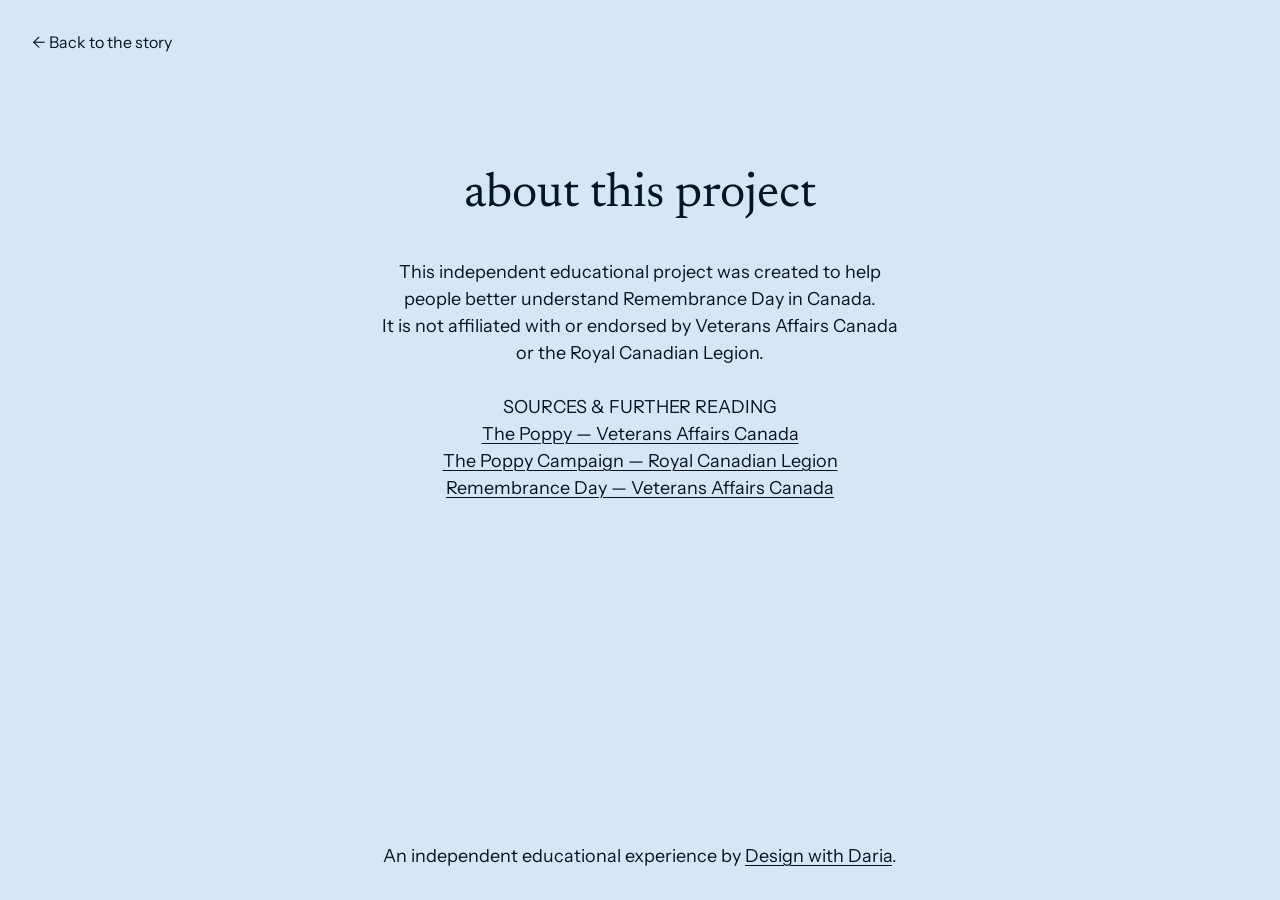
==== about.html @ c7e80a5d "Add files via upload" ====
<!doctype html>
<html lang="en-CA">
<head>
  <meta charset="utf-8">
  <meta name="viewport" content="width=device-width, initial-scale=1">
  <meta name="theme-color" content="#d5e6f6">
  <title>About the Remembrance Day Project | Design with Daria</title>
  <meta name="description" content="Learn about this independent Remembrance Day project by Design with Daria and explore its sources from Veterans Affairs Canada and the Royal Canadian Legion.">
  <link rel="stylesheet" href="styles.css?v=bc8324dd">
</head>
<body class="about-page">
  <div class="page-wrapper"><main class="main-wrapper">
    <section class="section_about padding-global" aria-labelledby="about-title">
      <a class="about_back-link" href="index.html#remember">← Back to the story</a>
      <div class="about_content text-align-center">
        <h1 id="about-title" class="heading-style-h1">about this project</h1>
        <div class="about_description text-size-regular">
          <p>This independent educational project was created to help people better understand Remembrance Day in Canada.<br>It is not affiliated with or endorsed by Veterans Affairs Canada or the Royal Canadian Legion.</p>
          <div class="about_sources">
            <h2 class="text-size-regular">SOURCES &amp; FURTHER READING</h2>
            <a href="https://veterans.gc.ca/en/remembrance/get-involved/ways-remember/poppy" target="_blank" rel="noopener noreferrer">The Poppy — Veterans Affairs Canada</a>
            <a href="https://legion.ca/remembrance/the-poppy-campaign" target="_blank" rel="noopener noreferrer">The Poppy Campaign — Royal Canadian Legion</a>
            <a href="https://www.veterans.gc.ca/en/remembrance/get-involved/remembrance-day-veterans-week" target="_blank" rel="noopener noreferrer">Remembrance Day — Veterans Affairs Canada</a>
          </div>
        </div>
      </div>
      <footer class="about_footer text-size-regular text-align-center">An independent educational experience by <a href="https://designwithdaria.com" target="_blank" rel="noopener noreferrer">Design with Daria</a>.</footer>
    </section>
  </main></div>
</body>
</html>
---- styles.css ----
/* Client-First: global utilities, then named components and their elements. */
@font-face{font-family:Newsreader;src:url('assets/newsreader.ttf') format('truetype');font-weight:400;font-style:normal;font-display:swap}
@font-face{font-family:'Instrument Sans';src:url('assets/instrument-sans.ttf') format('truetype');font-weight:400;font-style:normal;font-display:swap}
:root{--color-blue:#d5e6f6;--color-navy:#031627;--font-heading:Newsreader,Georgia,serif;--font-body:'Instrument Sans',Arial,sans-serif;--space-small:10px;--space-medium:30px;--space-large:40px;--page-padding:32px;--stage-height:100svh;--story-top:60px;--art-scale:1}
*,*::before,*::after{box-sizing:border-box}html{background:var(--color-blue);scroll-behavior:auto;overscroll-behavior-x:none}body{margin:0;color:var(--color-navy);font-family:var(--font-body);font-weight:400;-webkit-font-smoothing:antialiased}h1,h2,p{margin:0;font-weight:400}img{display:block;max-width:100%}a{color:inherit;text-underline-offset:3px;text-decoration-thickness:1px}a:hover{text-decoration-color:transparent}a:focus-visible{outline:2px solid currentColor;outline-offset:6px;border-radius:1px}.page-wrapper,.main-wrapper{width:100%}.padding-global{padding-inline:var(--page-padding)}.container-large{width:100%;max-width:1440px;margin-inline:auto}.text-align-center{text-align:center}.heading-style-h1{font-family:var(--font-heading);font-size:48px;font-weight:400;line-height:1;letter-spacing:0;font-optical-sizing:none}.text-size-regular{font-family:var(--font-body);font-size:18px;line-height:1.5;font-weight:400}.skip-link{position:fixed;left:16px;top:16px;transform:translateY(-160%);z-index:100;padding:12px 18px;background:var(--color-blue)}.skip-link:focus{transform:none}

/* The accessible, motion-free document is the default, also used without JS. */
.story_stage{position:relative;background:var(--color-blue);overflow:hidden}.story_sky{display:none}.section_hero{height:var(--stage-height);min-height:600px;position:relative;overflow:hidden;background:linear-gradient(#e6f1fc,#fff)}.hero_content{position:absolute;top:max(80px,calc(159px + (var(--stage-height) - 810px)*.2));left:0;width:100%;z-index:2}.hero_heading{display:flex;flex-direction:column;gap:30px;width:624px;max-width:100%;margin-inline:auto}.hero_city{position:absolute;width:calc(1916px * var(--art-scale));height:calc(791px * var(--art-scale));left:calc(50% - 1007px * var(--art-scale));bottom:0;overflow:hidden;mix-blend-mode:darken}.hero_city>img{position:absolute;width:100%;height:103.79%;max-width:none;opacity:.4}.hero_city-wash{position:absolute;inset:0;background:linear-gradient(#fff,transparent)}.hero_people-desktop{position:absolute;width:calc(1916px * var(--art-scale));height:calc(651px * var(--art-scale));left:calc(50% - 1004px * var(--art-scale));bottom:0;overflow:hidden;z-index:3}.hero_people-desktop img{width:100%;height:126.11%;max-width:none}.hero_people-mobile{display:none}.story_panel{position:relative;padding-block:70px;min-height:620px}.story_copy{width:100%;max-width:722px;margin-inline:auto;display:flex;flex-direction:column;align-items:center;gap:40px}.story_heading{display:flex;flex-direction:column;align-items:center;gap:10px;max-width:100%}.story_counter{font-family:var(--font-heading);font-size:18px;line-height:18px;color:rgb(3 22 39 / .4)}.story_answer{width:406px;max-width:100%}.story_answer p+p{margin-top:27px}.story_static-poppy{position:relative;width:238px;height:228px;overflow:hidden;margin:70px auto 0}.story_static-poppy img{position:absolute;max-width:none;width:156.03%;height:108.2%;left:-26.86%;top:-4.05%}.section_finale{position:relative;height:var(--stage-height);min-height:640px;background:var(--color-navy);color:var(--color-blue);overflow:hidden}.finale_content{position:absolute;top:calc(50% - 96px);width:100%;z-index:4}.finale_content h2{max-width:722px;margin-inline:auto}.finale_field{position:absolute;bottom:0;left:50%;transform:translateX(-50%);width:max(1920px,100%);height:auto;aspect-ratio:1920/398}.finale_field>img,.finale_bloom,.finale_bloom>img,.finale_lights{position:absolute;inset:0;width:100%;height:100%;max-width:none}.finale_field>img,.finale_bloom>img{object-fit:fill}.finale_about-link{position:absolute;right:34px;bottom:24px;z-index:6;font-size:20px;line-height:24px;text-decoration:none}.finale_about-link:hover{text-decoration:underline}.finale_lights{pointer-events:none;mix-blend-mode:screen}.finale_light{position:absolute;border-radius:50%;background:radial-gradient(circle,#fff5cc 0%,#ffcc85 9%,#ff755c55 35%,#ff3d3318 55%,transparent 72%);transform:translate(-50%,-50%);animation:glow-breathe 4.8s ease-in-out infinite alternate;animation-delay:var(--delay)}.poppy_component{display:none}

/* Native scroll controls a single sticky scene. Typography is never scaled. */
.is-enhanced .story_track{height:calc(var(--stage-height) + var(--scroll-distance,900svh))}.is-enhanced .story_stage{position:sticky;top:0;height:var(--stage-height);isolation:isolate}.is-enhanced .story_sky{position:absolute;inset:0;display:block;background:linear-gradient(#e6f1fc,#fff)}.is-enhanced .section_hero{position:absolute;inset:0;min-height:0;background:linear-gradient(#e6f1fc,#fff);will-change:opacity;z-index:2}.is-enhanced .story_chapters{position:absolute;inset:0;z-index:5;pointer-events:none}.is-enhanced .story_panel{position:absolute;left:0;top:var(--story-top);width:100%;min-height:0;padding-block:0;visibility:hidden;opacity:0;will-change:transform,opacity}.is-enhanced .story_static-poppy{display:none}.is-enhanced .section_finale{position:absolute;inset:0;height:auto;min-height:0;background:transparent;opacity:0;visibility:hidden;z-index:3}.is-enhanced .finale_bloom{opacity:0;will-change:opacity;mask-image:linear-gradient(110deg,#000 0%,#000 calc(var(--bloom-wipe,0%) - 35%),transparent var(--bloom-wipe,0%));-webkit-mask-image:linear-gradient(110deg,#000 0%,#000 calc(var(--bloom-wipe,0%) - 35%),transparent var(--bloom-wipe,0%))}.is-enhanced .finale_lights{opacity:0}.is-enhanced .poppy_component{display:block;position:absolute;left:0;top:0;width:798.579px;height:767.71px;pointer-events:none;z-index:4;will-change:transform;transform-origin:0 0}.poppy_rotation{position:absolute;inset:0;transform-origin:50% 50%;will-change:transform}.poppy_crop{position:absolute;inset:0;overflow:hidden}.poppy_crop>img{position:absolute;width:156.03%;height:108.2%;left:-26.86%;top:-4.05%;max-width:none}
@keyframes people-arrive{from{opacity:0;transform:translateY(18px);filter:blur(3px)}to{opacity:1;transform:translateY(0);filter:blur(0)}}
@keyframes glow-breathe{from{transform:translate(-50%,-50%) scale(.87);filter:brightness(.85)}to{transform:translate(-50%,-50%) scale(1.13);filter:brightness(1.16)}}

/* About is a real page, so back navigation and deep links work without JS. */
.section_about{position:relative;min-height:100svh;display:flex;flex-direction:column;align-items:center;padding-top:171px;padding-bottom:30px}.about_back-link{position:absolute;top:32px;left:32px;font-size:16px;text-decoration:none}.about_back-link:hover{text-decoration:underline}.about_content{width:520px;max-width:100%}.about_description{margin-top:40px}.about_sources{margin-top:27px}.about_sources a{display:block}.about_footer{max-width:520px;width:100%;margin-top:auto;padding-top:64px}

@media(min-width:1921px){.heading-style-h1{font-size:60px}.hero_heading{font-size:60px;width:100%;max-width:13em}.story_copy,.finale_content h2{max-width:902.5px}.section_about{padding-top:calc(171px + (100svh - 810px)*.2)}}
@media(max-width:767px){
 :root{--page-padding:16px;--story-top:120px}
 .heading-style-h1{font-size:36px;line-height:1}.hero_content{top:200px}.hero_heading{width:356px;gap:30px}.hero_city{width:393px;height:791px;left:calc(50% - 196.5px);bottom:-12px;overflow:visible}.hero_city>img{width:1916px;height:821px;left:-845px;top:0}.hero_city-wash{left:calc(196.5px - 50vw);width:100vw}.hero_people-desktop{display:none}.hero_people-mobile{display:block;position:absolute;bottom:-12px;left:calc(50% - 196.5px);height:406px;width:393px;z-index:3}.hero_person{position:absolute;overflow:hidden}.hero_person img{position:absolute;max-width:none;width:1916px;height:821px}.hero_person.is-woman{left:-51px;bottom:0;width:248px;height:358px}.hero_person.is-woman img{left:-835px;top:-293px}.hero_person.is-man{left:208px;bottom:0;width:204px;height:406px;transform:scaleX(-1)}.hero_person.is-man img{left:-434px;top:-245px}.story_copy{gap:30px}.story_answer{width:361px}.story_heading h2{max-width:100%}.story_panel{padding-block:80px}.finale_content{top:calc(50% - 155px)}.finale_content h2{max-width:361px}.hide-mobile{display:none}.finale_about-link{font-size:18px;right:20px;bottom:24px}.finale_field{width:1650px;aspect-ratio:1920/398}.finale_field>img,.finale_bloom>img{object-fit:cover}.section_about{padding-top:120px;padding-bottom:24px}.about_back-link{top:24px;left:20px}.about_description{margin-top:30px}.about_sources{margin-top:27px}.about_sources a{margin-top:8px}.about_footer{padding-top:80px}
}
/* Short phones preserve 36/18px type; art moves down when text wraps. */
@media(max-width:767px) and (max-height:760px){:root{--story-top:64px}.hero_content{top:max(96px,calc(200px - (852px - var(--stage-height))*.65))}.hero_people-mobile{bottom:-55px}.finale_content{top:100px}.finale_field{width:1450px;aspect-ratio:1920/398}}
@media(prefers-reduced-motion:reduce){*,*::before,*::after{animation:none!important;scroll-behavior:auto!important}.finale_lights{opacity:.6}}

/* Intro: tight, transparent silhouette crops retain the original artwork coordinates. */
.motion-boot .hero_heading,.motion-boot .hero_people,.motion-boot .poppy_component{visibility:hidden}
.is-enhanced .hero_people-desktop>img{visibility:hidden}
.hero_figure{position:absolute;top:0;height:100%;overflow:hidden}
.hero_figure>img{position:absolute;top:0;height:126.11%;max-width:none}
.hero_line{position:relative}
.is-enhanced .hero_people-mobile .is-man{transform:scaleX(-1)}
.is-enhanced .story_sky{overflow:hidden;background:linear-gradient(#e6f1fc,#fff)}
.story_twilight{position:absolute;inset:0 0 auto;height:500%;transform:translateY(0);will-change:transform;background:linear-gradient(to bottom,#d5e6f6 0%,#d5e6f6 20%,#cbd7ea 29%,#e5cdd9 37%,#c0b6cb 44%,#8a8ba8 50%,#435d7a 57%,#263f58 65%,#102a40 73%,#031627 80%,#031627 100%)}
.is-enhanced .section_hero{overflow:visible}
.is-enhanced .section_finale{overflow:visible;opacity:1;pointer-events:none}
.is-enhanced .finale_field{transform:translate(-50%,var(--field-rise,100%));will-change:transform}
.finale_field-bare,.finale_bloom>img{filter:brightness(.51) saturate(.78)}
.finale_emission,.finale_emission img{position:absolute;inset:0;width:100%;height:100%;max-width:none}
.finale_emission{opacity:.95}
.finale_emission img{filter:brightness(2.3) saturate(1.32)}
.is-enhanced .finale_bloom{opacity:1;mask-image:radial-gradient(ellipse at var(--seed-x,61.5%) var(--seed-y,65%),#000 calc(var(--reach,0%) - 14%),transparent var(--reach,0%));-webkit-mask-image:radial-gradient(ellipse at var(--seed-x,61.5%) var(--seed-y,65%),#000 calc(var(--reach,0%) - 14%),transparent var(--reach,0%))}
.finale_footer{position:absolute;bottom:0;left:0;right:0;z-index:12;display:flex;justify-content:flex-end;align-items:flex-end;padding:16px 28px max(12px,env(safe-area-inset-bottom));pointer-events:none;color:var(--color-blue)}
.finale_footer .finale_about-link{position:static;display:inline-flex;min-height:44px;align-items:center;padding-inline:8px;pointer-events:auto;text-shadow:0 1px 5px #031627}
.is-enhanced .finale_footer[hidden]{display:none}
@media(max-width:767px){.finale_footer{padding-right:12px}}
@media(min-width:1800px){.finale_content{top:50%;translate:0 -50%}}
@media(prefers-reduced-motion:no-preference){.is-enhanced .finale_emission.is-alive{animation:petal-light 5.5s ease-in-out infinite alternate}}
@keyframes petal-light{from{opacity:.84}to{opacity:1}}

.story_track{position:relative}
.hero_lapel{position:absolute;width:0;height:0;pointer-events:none}
.hero_people-desktop .hero_lapel{left:52.3674%;top:62.8765%}
.is-woman .hero_lapel{left:170.075px;top:118.06px}
.is-enhanced .story_track{overflow:clip}
.is-enhanced .section_hero{position:absolute;inset:0 0 auto;height:var(--stage-height);overflow:hidden;will-change:auto}
.is-enhanced .story_rail{position:absolute;inset:0 0 auto;z-index:4;pointer-events:none}
.is-enhanced .story_mount{position:sticky;top:0;height:var(--stage-height);pointer-events:none}
.is-enhanced .poppy_component,.poppy_rotation{will-change:auto}
.focus_word{position:relative}
@media(max-width:767px){
  .hero_person.is-man,.is-enhanced .hero_people-mobile .is-man{width:258.4px;transform:none}
  .hero_person.is-man img{width:258.4px;height:458.4px;left:-4px;top:-2px}
}

html:not(.is-enhanced) .hero_lapel::after{content:"";position:absolute;left:-7px;top:-7px;width:14px;height:14px;background:url('assets/poppy.webp') center/156% 108% no-repeat;transform:rotate(-36deg)}
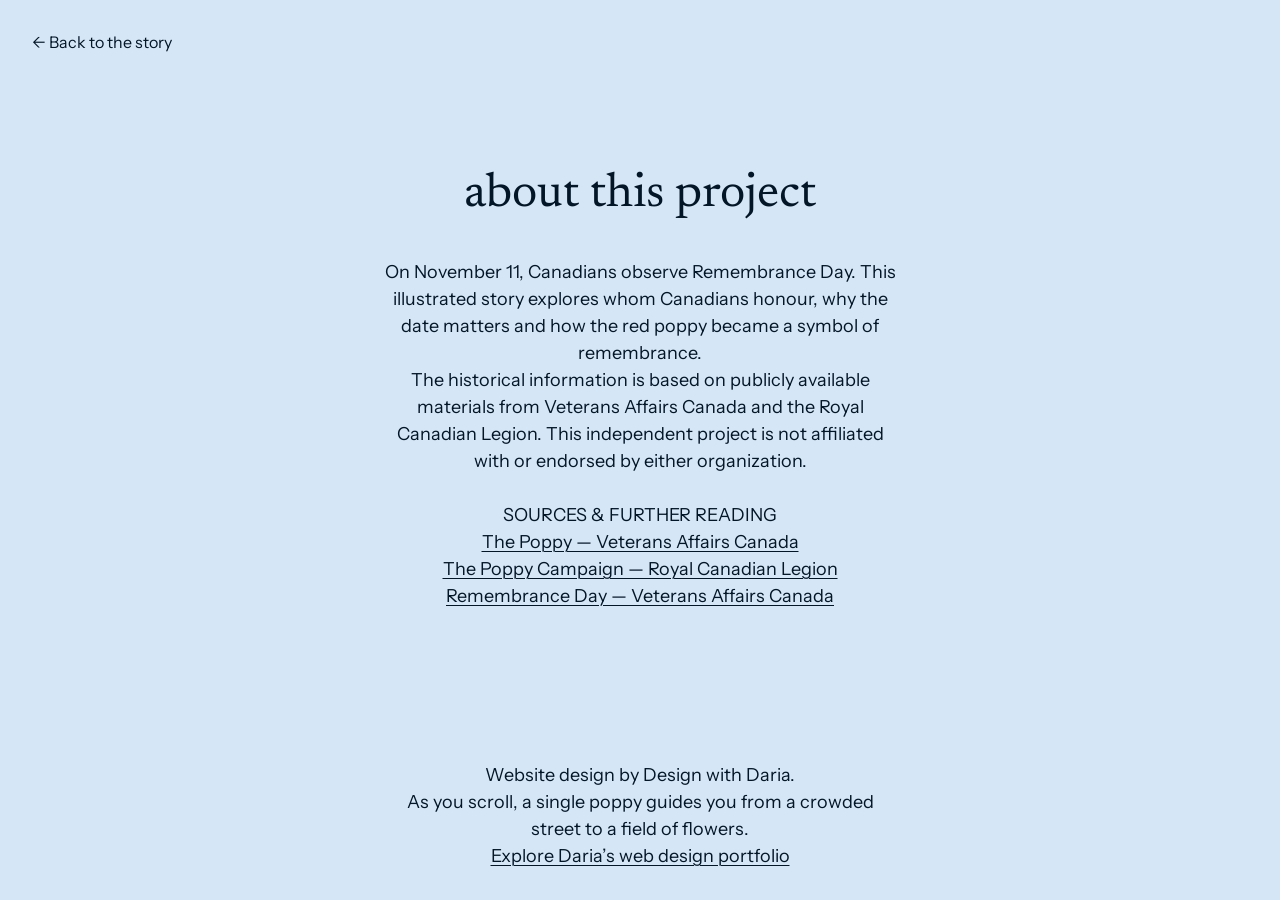
==== commit 1bcd0fdf: "Add files via upload" ====
--- a/about.html
+++ b/about.html
@@ -4,8 +4,11 @@
   <meta charset="utf-8">
   <meta name="viewport" content="width=device-width, initial-scale=1">
   <meta name="theme-color" content="#d5e6f6">
+  <link rel="icon" type="image/png" sizes="96x96" href="favicon.png">
+  <link rel="canonical" href="https://remembrance-day.designwithdaria.com/about.html">
+  <link rel="describedby" type="text/plain" href="llms.txt">
   <title>About the Remembrance Day Project | Design with Daria</title>
-  <meta name="description" content="Learn about this independent Remembrance Day project by Design with Daria and explore its sources from Veterans Affairs Canada and the Royal Canadian Legion.">
+  <meta name="description" content="Explore the sources behind this Remembrance Day story and the scroll-driven website design by Design with Daria, a freelance web designer in Vancouver.">
   <link rel="stylesheet" href="styles.css?v=bc8324dd">
 </head>
 <body class="about-page">
@@ -15,7 +18,8 @@
       <div class="about_content text-align-center">
         <h1 id="about-title" class="heading-style-h1">about this project</h1>
         <div class="about_description text-size-regular">
-          <p>This independent educational project was created to help people better understand Remembrance Day in Canada.<br>It is not affiliated with or endorsed by Veterans Affairs Canada or the Royal Canadian Legion.</p>
+          <p>On November 11, Canadians observe Remembrance Day. This illustrated story explores whom Canadians honour, why the date matters and how the red poppy became a symbol of remembrance.</p>
+          <p>The historical information is based on publicly available materials from Veterans Affairs Canada and the Royal Canadian Legion. This independent project is not affiliated with or endorsed by either organization.</p>
           <div class="about_sources">
             <h2 class="text-size-regular">SOURCES &amp; FURTHER READING</h2>
             <a href="https://veterans.gc.ca/en/remembrance/get-involved/ways-remember/poppy" target="_blank" rel="noopener noreferrer">The Poppy — Veterans Affairs Canada</a>
@@ -24,7 +28,11 @@
           </div>
         </div>
       </div>
-      <footer class="about_footer text-size-regular text-align-center">An independent educational experience by <a href="https://designwithdaria.com" target="_blank" rel="noopener noreferrer">Design with Daria</a>.</footer>
+      <footer class="about_footer text-size-regular text-align-center">
+        <h2 class="text-size-regular">Website design by Design with Daria.</h2>
+        <p>As you scroll, a single poppy guides you from a crowded street to a field of flowers.</p>
+        <a href="https://designwithdaria.com/portfolio">Explore Daria’s web design portfolio</a>
+      </footer>
     </section>
   </main></div>
 </body>
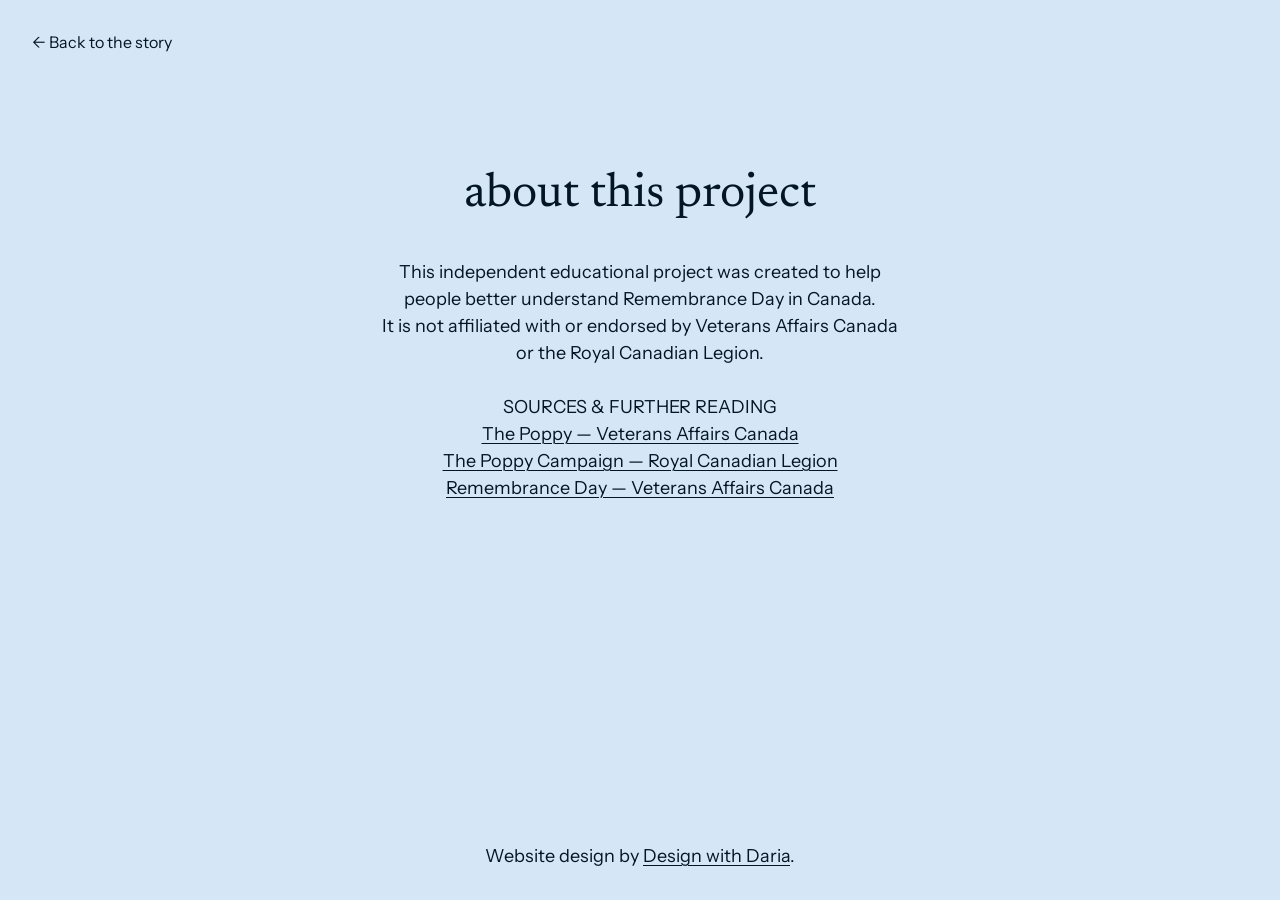
==== commit 5777618f: "Add files via upload" ====
--- a/about.html
+++ b/about.html
@@ -8,8 +8,8 @@
   <link rel="canonical" href="https://remembrance-day.designwithdaria.com/about.html">
   <link rel="describedby" type="text/plain" href="llms.txt">
   <title>About the Remembrance Day Project | Design with Daria</title>
-  <meta name="description" content="Explore the sources behind this Remembrance Day story and the scroll-driven website design by Design with Daria, a freelance web designer in Vancouver.">
-  <link rel="stylesheet" href="styles.css?v=bc8324dd">
+  <meta name="description" content="Learn about this independent Remembrance Day project and its historical sources from Veterans Affairs Canada and the Royal Canadian Legion.">
+  <link rel="stylesheet" href="styles.css?v=88f40b2a">
 </head>
 <body class="about-page">
   <div class="page-wrapper"><main class="main-wrapper">
@@ -18,8 +18,7 @@
       <div class="about_content text-align-center">
         <h1 id="about-title" class="heading-style-h1">about this project</h1>
         <div class="about_description text-size-regular">
-          <p>On November 11, Canadians observe Remembrance Day. This illustrated story explores whom Canadians honour, why the date matters and how the red poppy became a symbol of remembrance.</p>
-          <p>The historical information is based on publicly available materials from Veterans Affairs Canada and the Royal Canadian Legion. This independent project is not affiliated with or endorsed by either organization.</p>
+          <p>This independent educational project was created to help people better understand Remembrance Day in Canada.<br>It is not affiliated with or endorsed by Veterans Affairs Canada or the Royal Canadian Legion.</p>
           <div class="about_sources">
             <h2 class="text-size-regular">SOURCES &amp; FURTHER READING</h2>
             <a href="https://veterans.gc.ca/en/remembrance/get-involved/ways-remember/poppy" target="_blank" rel="noopener noreferrer">The Poppy — Veterans Affairs Canada</a>
@@ -28,11 +27,7 @@
           </div>
         </div>
       </div>
-      <footer class="about_footer text-size-regular text-align-center">
-        <h2 class="text-size-regular">Website design by Design with Daria.</h2>
-        <p>As you scroll, a single poppy guides you from a crowded street to a field of flowers.</p>
-        <a href="https://designwithdaria.com/portfolio">Explore Daria’s web design portfolio</a>
-      </footer>
+      <footer class="about_footer text-size-regular text-align-center">Website design by <a href="https://designwithdaria.com" target="_blank" rel="noopener noreferrer">Design with Daria</a>.</footer>
     </section>
   </main></div>
 </body>
--- a/styles.css
+++ b/styles.css
@@ -1,6 +1,6 @@
 /* Client-First: global utilities, then named components and their elements. */
-@font-face{font-family:Newsreader;src:url('assets/newsreader.ttf') format('truetype');font-weight:400;font-style:normal;font-display:swap}
-@font-face{font-family:'Instrument Sans';src:url('assets/instrument-sans.ttf') format('truetype');font-weight:400;font-style:normal;font-display:swap}
+@font-face{font-family:Newsreader;src:url('assets/newsreader.woff2') format('woff2');font-weight:400;font-style:normal;font-display:swap}
+@font-face{font-family:'Instrument Sans';src:url('assets/instrument-sans.woff2') format('woff2');font-weight:400;font-style:normal;font-display:swap}
 :root{--color-blue:#d5e6f6;--color-navy:#031627;--font-heading:Newsreader,Georgia,serif;--font-body:'Instrument Sans',Arial,sans-serif;--space-small:10px;--space-medium:30px;--space-large:40px;--page-padding:32px;--stage-height:100svh;--story-top:60px;--art-scale:1}
 *,*::before,*::after{box-sizing:border-box}html{background:var(--color-blue);scroll-behavior:auto;overscroll-behavior-x:none}body{margin:0;color:var(--color-navy);font-family:var(--font-body);font-weight:400;-webkit-font-smoothing:antialiased}h1,h2,p{margin:0;font-weight:400}img{display:block;max-width:100%}a{color:inherit;text-underline-offset:3px;text-decoration-thickness:1px}a:hover{text-decoration-color:transparent}a:focus-visible{outline:2px solid currentColor;outline-offset:6px;border-radius:1px}.page-wrapper,.main-wrapper{width:100%}.padding-global{padding-inline:var(--page-padding)}.container-large{width:100%;max-width:1440px;margin-inline:auto}.text-align-center{text-align:center}.heading-style-h1{font-family:var(--font-heading);font-size:48px;font-weight:400;line-height:1;letter-spacing:0;font-optical-sizing:none}.text-size-regular{font-family:var(--font-body);font-size:18px;line-height:1.5;font-weight:400}.skip-link{position:fixed;left:16px;top:16px;transform:translateY(-160%);z-index:100;padding:12px 18px;background:var(--color-blue)}.skip-link:focus{transform:none}
 
@@ -64,4 +64,9 @@
   .hero_person.is-man img{width:258.4px;height:458.4px;left:-4px;top:-2px}
 }
 
-html:not(.is-enhanced) .hero_lapel::after{content:"";position:absolute;left:-7px;top:-7px;width:14px;height:14px;background:url('assets/poppy.webp') center/156% 108% no-repeat;transform:rotate(-36deg)}
+html:not(.is-enhanced) .hero_lapel::after{content:"";position:absolute;left:-7px;top:-7px;width:14px;height:14px;background:url('assets/poppy.webp?v=08f0fcc9') center/156% 108% no-repeat;transform:rotate(-36deg)}
+
+.hero_person.is-man img{mask:url([data-uri]) center/100% 100% no-repeat;-webkit-mask:url([data-uri]) center/100% 100% no-repeat}
+
+/* Keep decorative finale layers out of the initial image download queue. */
+html:is(.motion-boot,.is-enhanced):not(.load-finale) .finale_field img{display:none}
